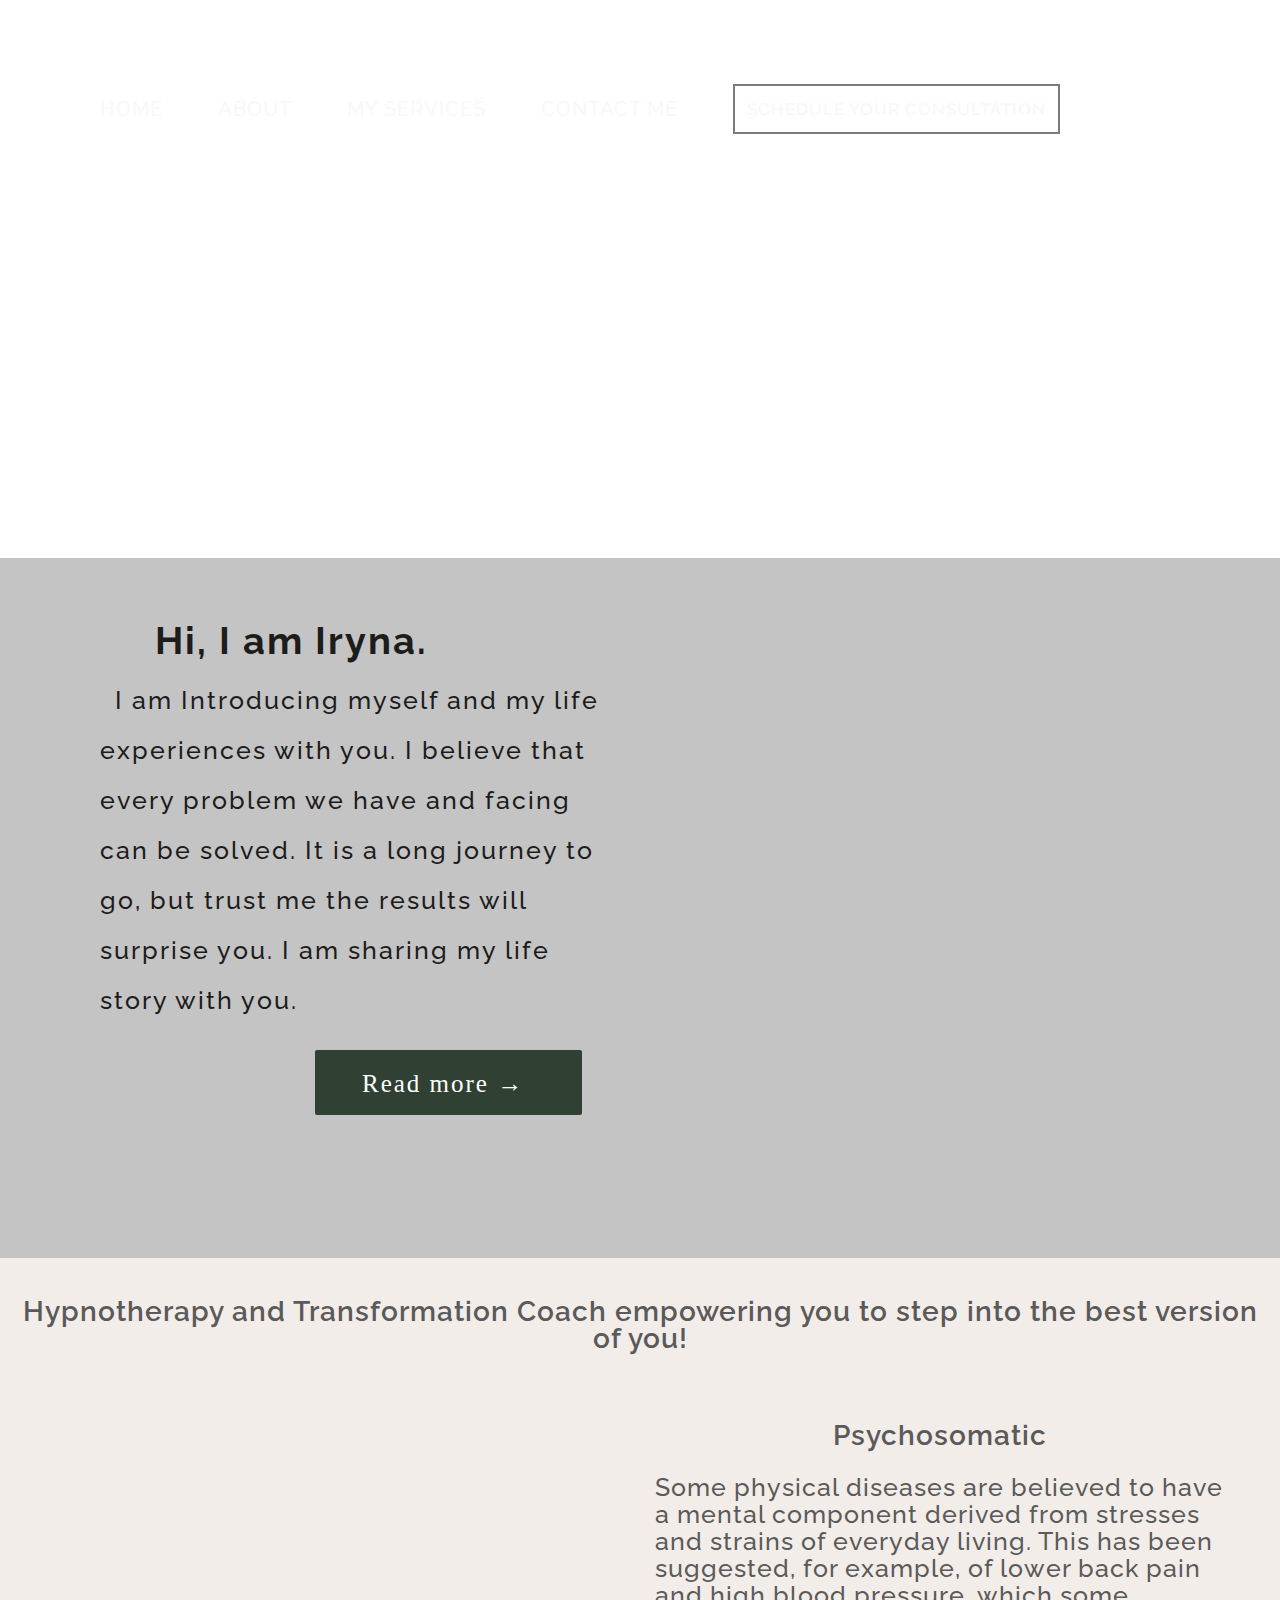
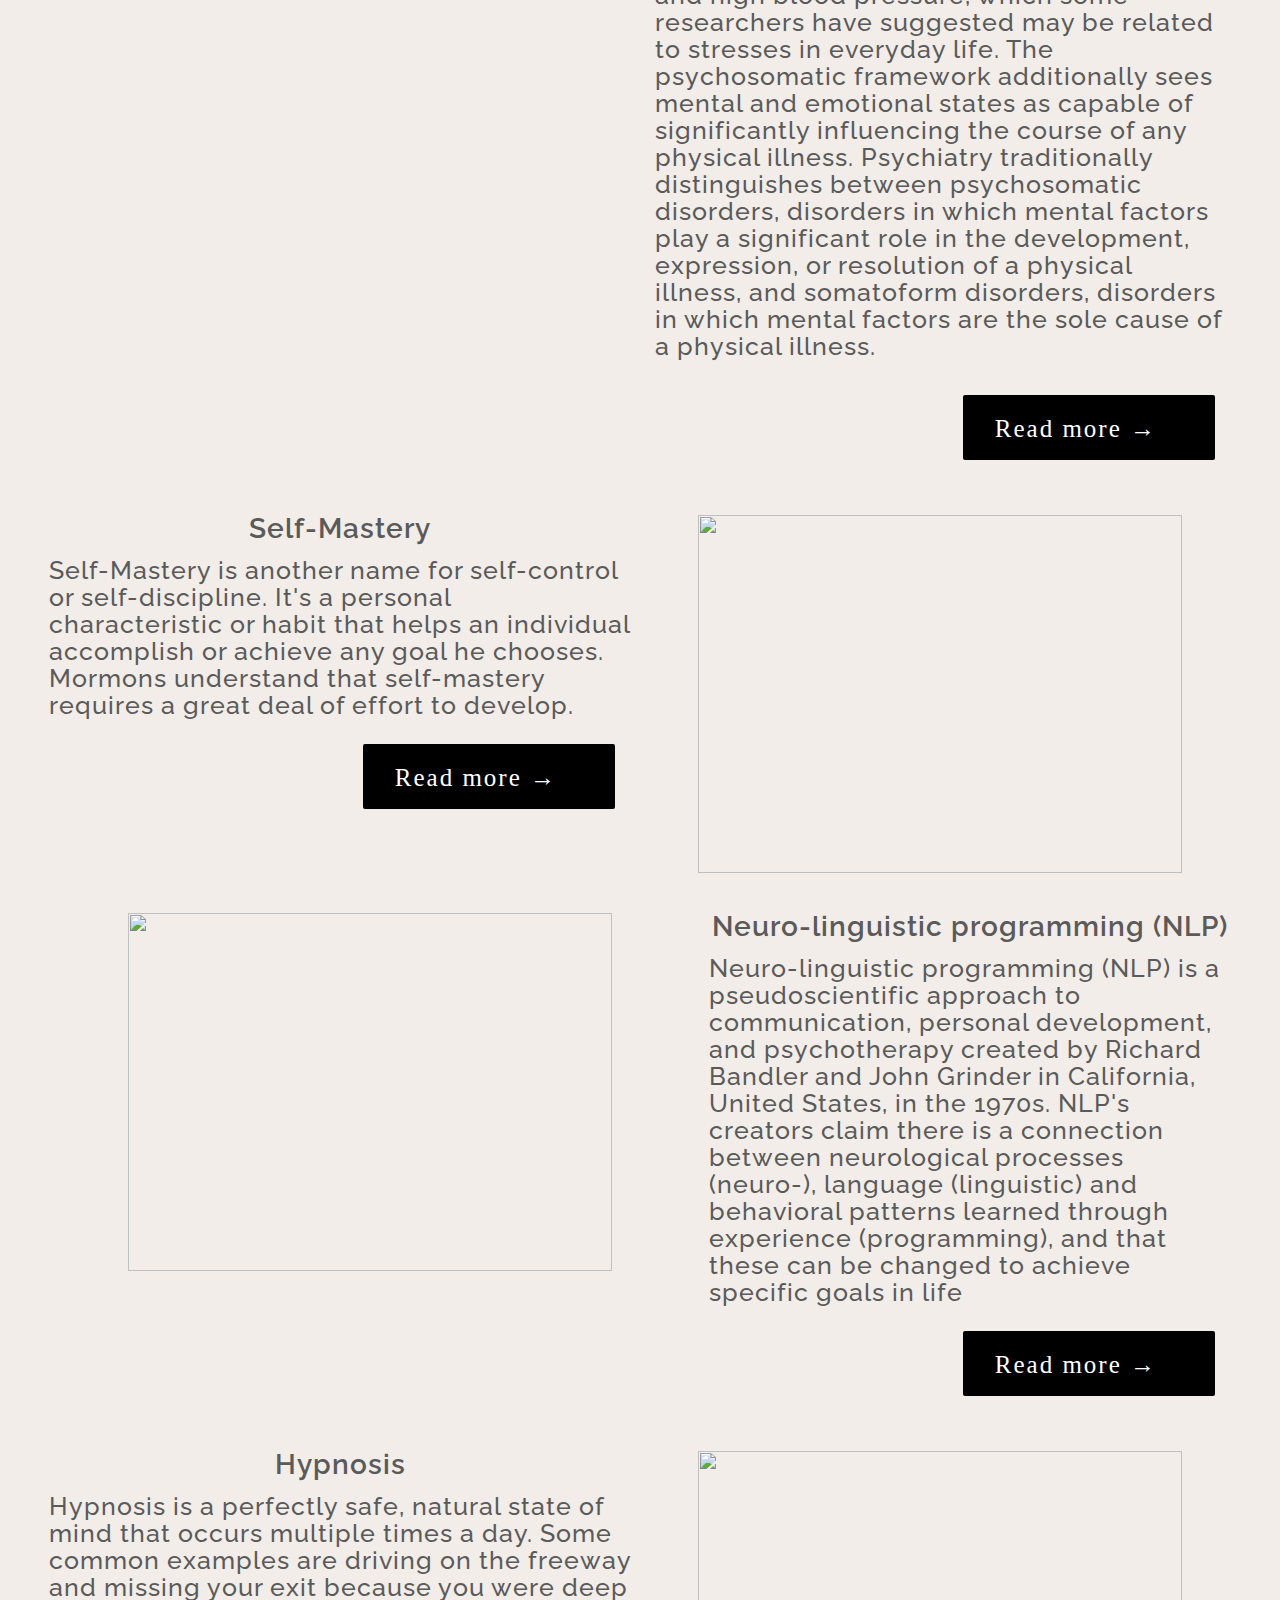
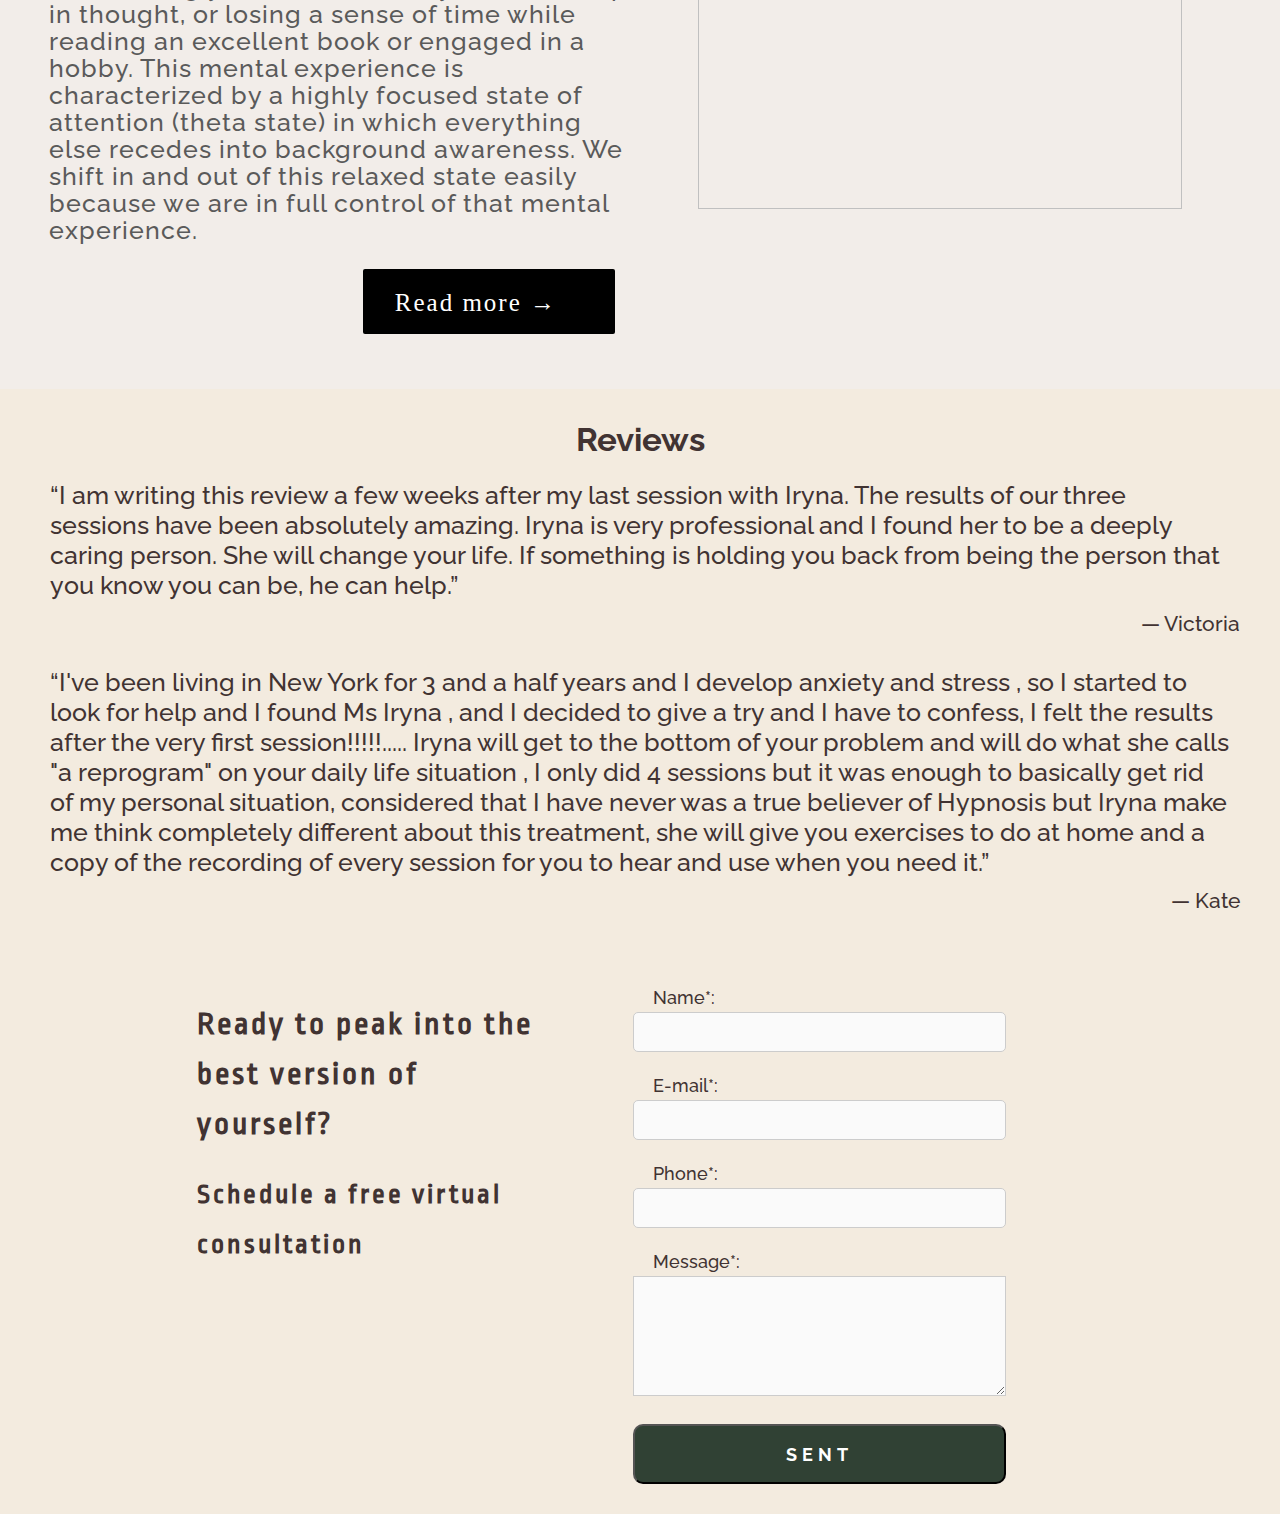
==== index.html @ f2f60010 "Add files via upload" ====
<!DOCTYPE html>
<html lang="en">

<head>
  <meta charset="UTF-8">
  <meta name="viewport" content="width=device-width, initial-scale=1.0">
  <title>Dimony</title>
  <link rel="preconnect" href="https://fonts.gstatic.com">
  <link rel="preconnect" href="https://fonts.gstatic.com">
  <link href="https://fonts.googleapis.com/css2?family=Raleway:wght@400;500&display=swap" rel="stylesheet">
  <link rel="preconnect" href="https://fonts.gstatic.com">
  <link href="https://fonts.googleapis.com/css2?family=Ropa+Sans:ital@1&display=swap" rel="stylesheet">
  <link rel="stylesheet" href="css/style.min.css">
</head>

<body>
  <header class="site-header">
    <div class="header__container container">
      <a href="" class="header__logo"></a>
      <div class="header__menu menu">
        <div class="menu__icon">
          <span></span>
        </div>
        <nav class="menu__body">
          <ul class="menu__list">
            <li><a href="index.html" class="menu__link">HOME</a></li>
            <li><a href="about.html" class="menu__link">ABOUT</a></li>
            <li><a href="#" class="menu__link">MY SERVICES</a></li>
            <li><a href="#" class="menu__link">CONTACT ME</a></li>
            <li><a href="#" class="menu__link" id="consultation">SCHEDULE YOUR CONSULTATION</a></li>
          </ul>
        </nav>
      </div>
    </div>
  </header>
  <div class="wrapper">
    <main class="main">
      <section class="section-hero">
        <div class="section-inner">
          <div class="section-inner__block">
            <h1>
              <strong>IRYNA COACHING</strong>
            </h1>
            <h2>
              No one forbirds you to live well, allow your self this. <br>
              And yes, it is possible. 
            </h2>
          </div>
        </div>
      </section>
      <section class="section_2">
        <div class="section__inner">
          <div class="section_2_left">
            <div class="section_2_left_content">
              <h2>Hi, I am Iryna.</h2>
              <div class="section_2_left__info">
                I am Introducing myself and my life experiences with you. 
                I believe that every problem we have and facing can be  solved. 
                It is a long journey to go, but trust me the results will surprise you. 
                I am sharing my life story with you. 
              </div>
              <a class="section_2_left__btn" href="about.html">
                <span>Read more  →</span>
              </a>
            </div>
          </div>
          <div class="section_2_right">
            <div class="section_2_right__img"></div>
          </div>
        </div>
      </section>
      <section class="section_3">
        <div class="section-inner3__title">Hypnotherapy and Transformation Coach empowering you to step into the best version of you!</div>
        <div class="section-inner3">
          <div class="section_3_left">
            <img src="images/section3/Page1.jpg" alt="">
          </div>
          <div class="section_3_right">
            <div class="section_3_right__title">Psychosomatic</div>
            <div class="section_3_right__content">Some physical diseases are believed to have a mental component derived from stresses and strains of everyday living. This has been suggested, for example, of lower back pain and high blood pressure, which some researchers have suggested may be related to stresses in everyday life. The psychosomatic framework additionally sees mental and emotional states as capable of significantly influencing the course of any physical illness. Psychiatry traditionally distinguishes between psychosomatic disorders, disorders in which mental factors play a significant role in the development, expression, or resolution of a physical illness, and somatoform disorders, disorders in which mental factors are the sole cause of a physical illness.</div>
            <a class="section_3__btn" href="about.html">
              <span>Read more  →</span>
            </a>  
          </div>
        </div>
      </section>
      <section class="section_4">
        <div class="section-inner4">
          <div class="section_4_left">
            <img src="images/section3/Page 2.jpeg" alt="">
          </div>
          <div class="section_4_right">
            <div class="section_4_right__title">Self-Mastery</div>
            <div class="section_4_right__content">Self-Mastery is another name for self-control or self-discipline. It's a personal characteristic or habit that helps an individual accomplish or achieve any goal he chooses. Mormons understand that self-mastery requires a great deal of effort to develop.</div>
            <a class="section_3__btn" href="about.html">
              <span>Read more  →</span>
            </a> 
          </div>
        </div>
      </section>
      <section class="section_5">
        <div class="section-inner5">
          <div class="section_5_left">
            <img src="images/section3/PAGE 3.jpg" alt="">
          </div>
          <div class="section_5_right">
            <div class="section_5_right__title"> Neuro-linguistic programming (NLP) </div>
            <div class="section_5_right__content">Neuro-linguistic programming (NLP) is a pseudoscientific approach to communication, personal development, and psychotherapy created by Richard Bandler and John Grinder in California, United States, in the 1970s. NLP's creators claim there is a connection between neurological processes (neuro-), language (linguistic) and behavioral patterns learned through experience (programming), and that these can be changed to achieve specific goals in life</div>
            <a class="section_5__btn" href="about.html">
              <span>Read more  →</span>
            </a>  
          </div>
        </div>
      </section>
      <section class="section_6">
        <div class="section-inner6">
          <div class="section_6_left">
            <img src="images/section3/page 4.jpg" alt="">
          </div>
          <div class="section_6_right">
            <div class="section_6_right__title">Hypnosis</div>
            <div class="section_6_right__content">Hypnosis is a perfectly safe, natural state of mind that occurs multiple times a day. Some common examples are driving on the freeway and missing your exit because you were deep in thought, or losing a sense of time while reading an excellent book or engaged in a hobby. This mental experience is characterized by a highly focused state of attention (theta state) in which everything else recedes into background awareness. We shift in and out of this relaxed state easily because we are in full control of that mental experience.</div>
            <a class="section_3__btn" href="about.html">
              <span>Read more  →</span>
            </a> 
          </div>
        </div>
      </section>
      <section class="section_7">
        <div class="section-inner7">
          <div class="section_7_title">
            <h3>Reviews</h3>
          </div>
          <div class="section_7_content">“I am writing this review a few weeks after my last session with Iryna. The results of our three sessions have been absolutely amazing. Iryna is very professional and I found her to be a deeply caring person. She will change your life.  If something is holding you back from being the person that you know you can be, he can help.”
          </div>
          <div class="section_7_userName">— Victoria</div>
          <div class="section_7_content">“I've been living in New York for 3 and a half years and I develop anxiety and stress , so I started to look for help and I found Ms Iryna , and I decided to give a try and I have to confess, I felt the results after the very first session!!!!!.....  Iryna  will get to the bottom of your problem and will do what she calls "a reprogram" on your daily life situation , I only did 4 sessions but it was enough to basically get rid of my personal situation, considered that I have never was a true believer of Hypnosis but Iryna make me think completely different about this treatment, she will give you exercises to do at home and a copy of the recording of every session for you to hear and use when you need it.”
          </div>
          <div class="section_7_userName">— Kate</div>
        </div>
      </section>
      <section class="section_8">
        <div class="section-inner8">
          <div class="section_8_title">
            <h3>Ready to peak into the best version of yourself?</h3>
            <h4>Schedule a free virtual consultation</h4>
          </div>
          <div class="form">
            <form action="#" id="form" class="form__body">
              <h2 class="form__title"></h2>
              <div class="form__item">
                <label for="FormName" class="form__label">Name*:</label>
                <input type="text" id="formName" name="name" class="form__label">
              </div>
              <div class="form__item">
                <label for="formEmail" class="form__label">E-mail*:</label>
                <input type="email" class="form__label" id="formEmail" >
              </div>
              <div class="form__item">
                <label for="formPhone" class="form__label">Phone*:</label>
                <input type="tel" class="form__label" id="formPhone" >
              </div>
              <div class="form__item">
                <label for="formMessage" class="form__label">Message*:</label>
                <textarea name="message" class="form__input" id="formMessage" ></textarea>
              </div>
              <button type="submit" class="form__button">Sent</button>
            </form>
        </div>
      </section>
    </main>
    <footer class="footer"></footer>
  </div>


  <script src="/js/jquery-3.5.1.min.js"></script>
  <script src="js/main.min.js"></script>
</body>

</html>
---- css/style.min.css ----
html{-webkit-box-sizing:border-box;box-sizing:border-box}*,*::after,*::before{-webkit-box-sizing:inherit;box-sizing:inherit}ul[class],ol[class]{padding:0}body,h1,h2,h3,h4,h5,h6,p,ul,ol,li,figure,figcaption,blockquote,dl,dd{margin:0}ul[class]{list-style:none}img{max-width:100%;display:block}input,button,textarea,select{font:inherit}a{text-decoration:none}.header{position:fixed;top:0;left:0;width:100%;z-index:10;background-color:#a6e787}.header__container{min-height:70px}.menu__icon{display:none}.menu__list>li{position:relative;margin:0 0 0 20px}.menu__link{color:#fff}.menu__link:hover{text-decoration:underline}.menu__sub-list{position:absolute;top:100%;right:0;background-color:#000;padding:15px;min-width:200px}.menu__sub-list li{margin:0 0 10px 0}.menu__sub-list li:hover{text-decoration:underline}.menu__sub-list li:last-child{margin:0}.menu__sub-link{color:#fff}.menu__arrow{display:none}body._pc .menu__list>li:hover .menu__sub-list{opacity:1;visibility:visible;-webkit-transform:translate(0px, 0px);-ms-transform:translate(0px, 0px);transform:translate(0px, 0px);pointer-events:all}body._touch .menu__list>li{display:-webkit-box;display:-ms-flexbox;display:flex;-webkit-box-align:center;-ms-flex-align:center;align-items:center}body._touch .menu__link{-webkit-box-flex:1;-ms-flex:1 1 auto;flex:1 1 auto}body._touch .menu__arrow{display:block;width:0px;height:0px;margin:0 0 0 5px;-webkit-transition:-webkit-transform 0.3 ease 0s;transition:-webkit-transform 0.3 ease 0s;-o-transition:transform 0.3 ease 0s;transition:transform 0.3 ease 0s;transition:transform 0.3 ease 0s, -webkit-transform 0.3 ease 0s;border-left:5px solid transparent;border-right:5px solid transparent;border-top:10px solid #fff}body._touch .menu__list>li._active .menu__sub-list{opacity:1;visibility:visible;-webkit-transform:translate(0px, 0px);-ms-transform:translate(0px, 0px);transform:translate(0px, 0px);pointer-events:all}body._touch .menu__list>li._active .menu__arrow{-webkit-transform:rotate(-180deg);-ms-transform:rotate(-180deg);transform:rotate(-180deg)}/*!======экран БОЛЬШЕ 767 пикселей=============================*/@media (min-width: 967px){.menu__list{display:-webkit-box;display:-ms-flexbox;display:flex;-webkit-box-align:center;-ms-flex-align:center;align-items:center}.menu__list>li{padding:10px 0}.menu__sub-list{-webkit-transform:translate(0px, 10%);-ms-transform:translate(0px, 10%);transform:translate(0px, 10%);opacity:0;visibility:hidden;pointer-events:none;-webkit-transition:all 0.3s ease 0s;-o-transition:all 0.3s ease 0s;transition:all 0.3s ease 0s}}/*!======экран МЕНЬШЕ 967 пикселей=============================*/@media (max-width: 967px){.menu__icon{top:30px;right:30px;float:right;z-index:5;display:block;position:fixed;width:30px;height:18px;cursor:pointer}.menu__icon span,.menu__icon::before,.menu__icon::after{left:0;position:absolute;height:10%;width:100%;-webkit-transition:all 0.3s ease 0s;-o-transition:all 0.3s ease 0s;transition:all 0.3s ease 0s;background-color:#fff}.menu__icon::before,.menu__icon::after{content:''}.menu__icon::before{top:0}.menu__icon::after{bottom:0}.menu__icon span{top:50%;-webkit-transform:scale(1) translate(0px, -50%);-ms-transform:scale(1) translate(0px, -50%);transform:scale(1) translate(0px, -50%)}.menu__icon._active span{-webkit-transform:scale(0) translate(0px, -50%);-ms-transform:scale(0) translate(0px, -50%);transform:scale(0) translate(0px, -50%)}.menu__icon._active::before{top:50%;-webkit-transform:rotate(-45deg) translate(0px, -50%);-ms-transform:rotate(-45deg) translate(0px, -50%);transform:rotate(-45deg) translate(0px, -50%)}.menu__icon._active::after{bottom:50%;-webkit-transform:rotate(45deg) translate(0px, 50%);-ms-transform:rotate(45deg) translate(0px, 50%);transform:rotate(45deg) translate(0px, 50%)}.menu__body{position:fixed;top:0;left:-100%;width:100%;height:100%;background-color:rgba(0,0,0,0.9);padding:100px 30px 30px 30px;-webkit-transition:left 0.3s ease 0s;-o-transition:left 0.3s ease 0s;transition:left 0.3s ease 0s;overflow:auto}.menu__body._active{left:0}.menu__body._active>.menu__list{display:-webkit-box;display:-ms-flexbox;display:flex;-webkit-box-orient:vertical;-webkit-box-direction:normal;-ms-flex-direction:column;flex-direction:column;text-align:center;margin:0 auto}.menu__body::before{content:"";position:fixed;width:100%;top:0;left:0;height:70px;z-index:2}.menu__list>li{-ms-flex-wrap:wrap;flex-wrap:wrap;margin:0 0 30px 0}.menu__list>li:last-child{margin-bottom:0}.menu__list>li._active .menu__sub-list{display:block}.menu__link{font-size:24px}.menu__sub-list{position:relative;background-color:#fff;-webkit-box-flex:1;-ms-flex:1 1 100%;flex:1 1 100%;margin:20px 0 0 0;display:none}.menu__sub-link{font-size:20px;color:#000}}@media (max-width: 440px){.menu__body._active>.menu__list #consultation{font-size:16px;line-height:24px;padding:10px}}html,body{height:100%}body{font-family:'Raleway', sans-serif;font-weight:500;font-size:16px;line-height:27px;color:black}.wrapper{display:-webkit-box;display:-ms-flexbox;display:flex;-webkit-box-orient:vertical;-webkit-box-direction:normal;-ms-flex-direction:column;flex-direction:column;min-height:100%}.main{-webkit-box-flex:1;-ms-flex:1 0 auto;flex:1 0 auto}.footer{-webkit-box-flex:0;-ms-flex:0 0 auto;flex:0 0 auto}.container{max-width:1150px;margin:0 auto;padding:0 15px}.site-header{position:relative;z-index:2}.menu__body{width:100%;display:-webkit-box;display:-ms-flexbox;display:flex;-ms-flex-wrap:wrap;flex-wrap:wrap;-webkit-box-sizing:border-box;box-sizing:border-box;padding-top:74px}.menu__list{display:-webkit-box;display:-ms-flexbox;display:flex}.menu__list li a{text-decoration:none;color:#f8f8f8}.menu__list li{display:inline-block;margin-right:20px;padding-right:15px;cursor:pointer;letter-spacing:1px}#consultation{border:2px solid #807979;font-weight:600;padding:0 12px;line-height:46px;font-size:17px}#consultation:hover{background:#f3dede;color:red}.menu__list li a:hover{color:#d62c0a}.menu__link{font-size:20px;display:block}.section-hero{background:url(../images/DSC01745.JPG);background-size:cover;background-repeat:no-repeat;padding-top:129px;padding-bottom:300px;background-position:right -180px;display:block;margin-top:-200px}.section-inner{margin:0 auto;margin-top:180px;padding-right:25px;display:-webkit-box;display:-ms-flexbox;display:flex;-ms-flex-wrap:wrap;flex-wrap:wrap;-webkit-box-orient:vertical;-webkit-box-direction:normal;-ms-flex-direction:column;flex-direction:column;max-width:900px}.section-inner__block h1{color:white;text-align:end;font-size:40px;letter-spacing:11px}.section-inner__block h2{color:white;text-align:end;padding-top:64px;line-height:37px;letter-spacing:1px;font-size:21px}/*!======экран МЕНЬШЕ 1336 пикселей=============================*/@media (max-width: 1396px){.section-hero{background-position:right -80px;margin-top:-180px;padding-bottom:120px}}@media (max-width: 1126px){.section-hero{padding-top:129px;padding-bottom:70px;margin-top:-180px}.menu__list li{margin:10px}.menu__body{padding-top:40px}}@media (max-width: 934px){.section-hero{padding-bottom:60px;padding-top:30px;background-position:right -30px}.section-inner{margin-top:150px}.section-inner{padding-bottom:0px}}@media (max-width: 768px){.section-hero{padding-bottom:50px}.section-inner__block h1{font-size:30px}}@media (max-width: 668px){.section-hero{padding-bottom:20px;background-position:right 20px}.section-inner__block h1{font-size:22px}.section-inner__block h2{font-size:17px;line-height:27px}}@media (max-width: 430px){.section-hero{padding-bottom:0px;background-position:right 20px;background-position-x:-100px}}.section_2{margin-top:0px;background-color:#c5c4c4;position:relative}.section__inner{margin:0 auto;display:-webkit-box;display:-ms-flexbox;display:flex;-ms-flex-wrap:wrap;flex-wrap:wrap;-webkit-box-sizing:border-box;box-sizing:border-box;margin:0 auto;position:relative}.section_2_right{position:relative;width:51%;height:700px}.section_2_right__img{background-image:url(../images/section2right.JPG);width:100%;height:100%;background-position:0 0;background-repeat:no-repeat;background-size:100% auto;background-position:right -500px;opacity:0.95}.section_2_left{width:49%}.section_2_left_content{margin:50px 20px 20px 100px;text-indent:15px;color:#1d1c1c;font-size:25px;letter-spacing:2px}.section_2_left_content h2{padding:20px 40px}.section_2_left__info{font-size:25px;line-height:50px}.section_2_left__btn{padding-right:58px;padding-left:32px;padding-top:20px;padding-bottom:18px;margin-top:18px;display:inline-block;text-align:center;font-size:25px;font-weight:normal;letter-spacing:2px;color:#FFFFFF;font-family:'Sailec';border-radius:2px;background-color:#304134;position:relative;float:right;margin:25px 25px 15px 5px}.section_2_left__btn:hover{background-color:#da6060}.section_2_left__btn span::after{content:"";position:absolute;right:29px;top:22px;z-index:3;background-repeat:no-repeat;background-position:top right;background-size:18px;width:18px;height:18px}@media (min-width: 1600px){.section_2_left_content{padding-top:70px}}@media (max-width: 1630px){.section_2_right{position:relative;width:51%;height:700px}.section_2_right__img{background-position:right -400px}}@media (max-width: 1430px){.section_2_right{position:relative;width:51%}.section_2_right__img{background-position:right -300px}}@media (max-width: 1330px){.section_2_right__img{background-image:url(../images/section2-adaptiv.jpg);width:100%;height:100%;background-position:0 0;background-repeat:no-repeat;background-size:100% auto;opacity:0.95}}@media (max-width: 980px){.section_2_right__img{background-image:url(../images/section2right1000.jpg);width:100%;height:100%;background-position:0 0;background-repeat:no-repeat;opacity:0.95}.section_2_right{position:relative;width:51%;height:500px}}@media (max-width: 830px){.section__inner{-webkit-box-orient:vertical;-webkit-box-direction:normal;-ms-flex-direction:column;flex-direction:column;-webkit-box-pack:center;-ms-flex-pack:center;justify-content:center}.section_2_left{width:100%}.section_2_right{width:100%}.section_2_left_content{margin:10px 20px}.section_2_left_content h2{padding:15px 60px}.section_2_left_content h2{font-size:23px}}@media (max-width: 900px){.section_2_left__info{font-size:21px;line-height:27px}}.section_3{background-color:#F2EDE9;height:100%;letter-spacing:1px;color:#5a5a5a;padding-bottom:40px}.section-inner3{margin:0 auto;display:-webkit-box;display:-ms-flexbox;display:flex;max-width:1200px;position:relative;padding-top:20px}.section-inner3__title{font-size:28px;margin:0 auto;text-align:center;padding:40px 10px 50px 10px;font-weight:600}.section_3_left{padding-top:55px;width:50%;margin:0 auto}.section_3_left img{width:100%;margin:0 auto;background-size:cover;padding-right:10px}.section_3_right{width:50%}.section_3_right__title{font-size:28px;text-align:center;font-weight:600;margin-bottom:15px}.section_3_right__content{font-size:25px;padding:10px 15px}.section_3__btn{padding-right:58px;padding-left:32px;padding-top:20px;padding-bottom:18px;margin-top:18px;display:inline-block;text-align:center;font-size:25px;font-weight:normal;letter-spacing:2px;color:#FFFFFF;font-family:'Sailec';border-radius:2px;background-color:#000000;position:relative;float:right;margin:25px 25px 15px 5px}.section_3__btn:hover{background-color:#da200f}@media (max-width: 770px){.section-inner3{-webkit-box-orient:vertical;-webkit-box-direction:normal;-ms-flex-direction:column;flex-direction:column}.section_3_left{width:100%;padding:10px}.section_3_right{width:100%;padding-top:20px}}.section_4{background-color:#F2EDE9;height:100%;letter-spacing:1px;color:#5a5a5a;padding-bottom:40px}.section-inner4{margin:0 auto;display:-webkit-box;display:-ms-flexbox;display:flex;max-width:1200px;position:relative}.section-inner4__title{font-size:28px;margin:0 auto;text-align:center;padding:40px 10px 30px 10px;font-weight:600}.section_4_left{width:50%;margin:0 auto;-webkit-box-ordinal-group:3;-ms-flex-order:2;order:2}.section_4_left img{width:484px;height:358px;margin:0 auto;background-size:cover}.section_4_right{width:50%;-webkit-box-ordinal-group:2;-ms-flex-order:1;order:1}.section_4_right__title{font-size:28px;text-align:center;font-weight:600;margin-bottom:15px}.section_4_right__content{font-size:25px;padding:0 9px}@media (max-width: 770px){.section-inner4{-webkit-box-orient:vertical;-webkit-box-direction:reverse;-ms-flex-direction:column-reverse;flex-direction:column-reverse}.section_4_left{width:100%;padding:10px}.section_4_left img{width:100%}.section_4_right{width:100%;padding-top:20px}.section_4_right__content{padding:10px}}.section_5{background-color:#F2EDE9;height:100%;letter-spacing:1px;color:#5a5a5a;padding-bottom:40px}.section-inner5{margin:0 auto;display:-webkit-box;display:-ms-flexbox;display:flex;max-width:1200px;position:relative}.section-inner5__title{font-size:28px;margin:0 auto;text-align:center;padding:40px 10px 50px 10px;font-weight:600}.section_5_left{width:55%;margin:0 auto}.section_5_left img{width:484px;height:358px;margin:0 auto;background-size:cover}.section_5_right{width:45%}.section_5_right__title{font-size:28px;text-align:center;font-weight:600;margin-bottom:15px}.section_5_right__content{font-size:25px;padding:0 9px}.section_5__btn{padding-right:58px;padding-left:32px;padding-top:20px;padding-bottom:18px;margin-top:18px;display:inline-block;text-align:center;font-size:25px;font-weight:normal;letter-spacing:2px;color:#FFFFFF;font-family:'Sailec';border-radius:2px;background-color:#000000;position:relative;float:right;margin:25px 25px 15px 5px}.section_5__btn:hover{background-color:#da200f}@media (max-width: 770px){.section-inner5{-webkit-box-orient:vertical;-webkit-box-direction:normal;-ms-flex-direction:column;flex-direction:column}.section_5_left{width:100%;padding:10px}.section_5_right{width:100%;padding-top:20px}.section_5_right__content{padding:10px}}.section_6{background-color:#F2EDE9;height:100%;letter-spacing:1px;color:#5a5a5a;padding-bottom:40px}.section-inner6{margin:0 auto;display:-webkit-box;display:-ms-flexbox;display:flex;max-width:1200px;position:relative}.section-inner6__title{font-size:28px;margin:0 auto;text-align:center;padding:40px 10px 30px 10px;font-weight:600}.section_6_left{width:50%;margin:0 auto;-webkit-box-ordinal-group:3;-ms-flex-order:2;order:2}.section_6_left img{width:484px;height:358px;margin:0 auto;background-size:cover}.section_6_right{width:50%;-webkit-box-ordinal-group:2;-ms-flex-order:1;order:1}.section_6_right__title{font-size:28px;text-align:center;font-weight:600;margin-bottom:15px}.section_6_right__content{font-size:25px;padding:0 9px}@media (max-width: 770px){.section-inner6{-webkit-box-orient:vertical;-webkit-box-direction:reverse;-ms-flex-direction:column-reverse;flex-direction:column-reverse}.section_6_left{width:100%;padding:10px}.section_6_left img{width:100%}.section_6_right{width:100%;padding-top:20px}.section_6_right__content{padding:10px}}.section_7{background-color:#F3EBDF}.section-inner7{margin:0 auto;display:-webkit-box;display:-ms-flexbox;display:flex;-webkit-box-orient:vertical;-webkit-box-direction:normal;-ms-flex-direction:column;flex-direction:column;max-width:1200px;position:relative;padding-top:20px;color:#413332}.section_7_title{text-align:center;padding:17px;font-size:28px}.section_7_content{font-size:25px;line-height:30px;padding:10px}.section_7_userName{text-align:end;font-size:21px;padding-bottom:20px}.section_8{background-color:#F3EBDF}.section-inner8{width:50%;margin:0 auto;display:-webkit-box;display:-ms-flexbox;display:flex;-webkit-box-pack:justify;-ms-flex-pack:justify;justify-content:space-between;max-width:1200px;position:relative;padding-top:20px;color:#413332}.section_8_title{max-width:40%;line-height:60px;padding:45px 5px 20px 5px;font-family:'Ropa Sans', sans-serif}.section_8_title h3{font-size:38px;letter-spacing:4px;padding-bottom:20px}.section_8_title h4{font-size:30px;letter-spacing:4px}.form{max-width:550px;margin:0 auto;color:fff;padding:30px 0}.form__item{margin:0 0 20px 0}.form__label{height:40px;padding:0 20px;border-radius:5px;width:100%;font-size:18px}textarea.form__input{width:100%;min-height:120px;resize:vertical;padding:15px;border:1px solid #ccc;background:#fafafa}.form__item input{border:1px solid #ccc;background:#fafafa}.form__button{width:100%;display:-webkit-box;display:-ms-flexbox;display:flex;-webkit-box-pack:center;-ms-flex-pack:center;justify-content:center;-webkit-box-align:center;-ms-flex-align:center;align-items:center;min-height:60px;background-color:#304134;color:#fff;font-size:18px;text-transform:uppercase;letter-spacing:5px;font-weight:700;cursor:pointer;border-radius:10px}@media (max-width: 1300px){.section_8_title h3{font-size:32px;letter-spacing:3px;line-height:50px}.section_8_title h4{font-size:28px;letter-spacing:3px;line-height:50px}.section-inner8{width:70%}}@media (max-width: 728px){.section_8_title h3{font-size:25px;letter-spacing:3px;line-height:40px}.section_8_title h4{font-size:20px;letter-spacing:3px;line-height:40px}}@media (max-width: 600px){.section-inner8{display:-webkit-box;display:-ms-flexbox;display:flex;-webkit-box-orient:vertical;-webkit-box-direction:normal;-ms-flex-direction:column;flex-direction:column;width:100%;margin:0 auto}.section_8_title{max-width:100%;margin:0 auto;text-align:center}.section_8_title h3{padding-bottom:5px}.form{padding-top:5px}}
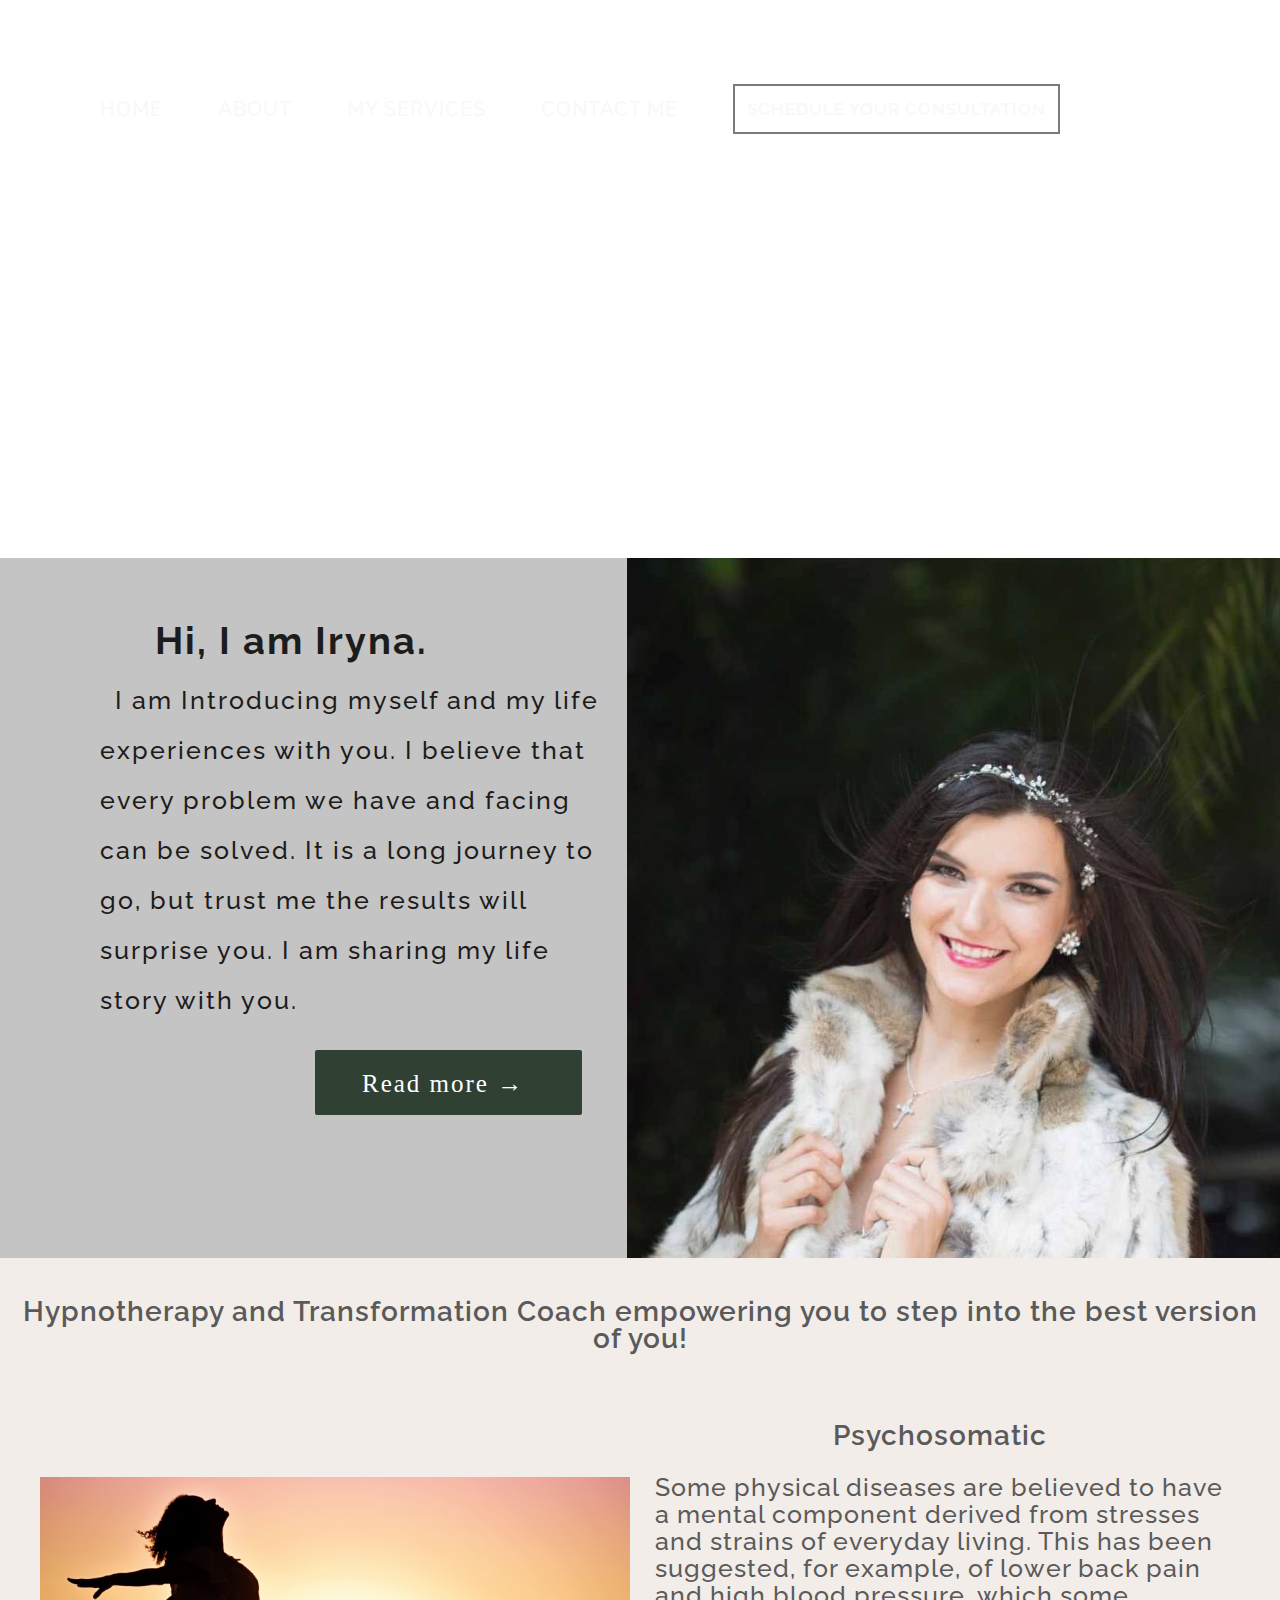
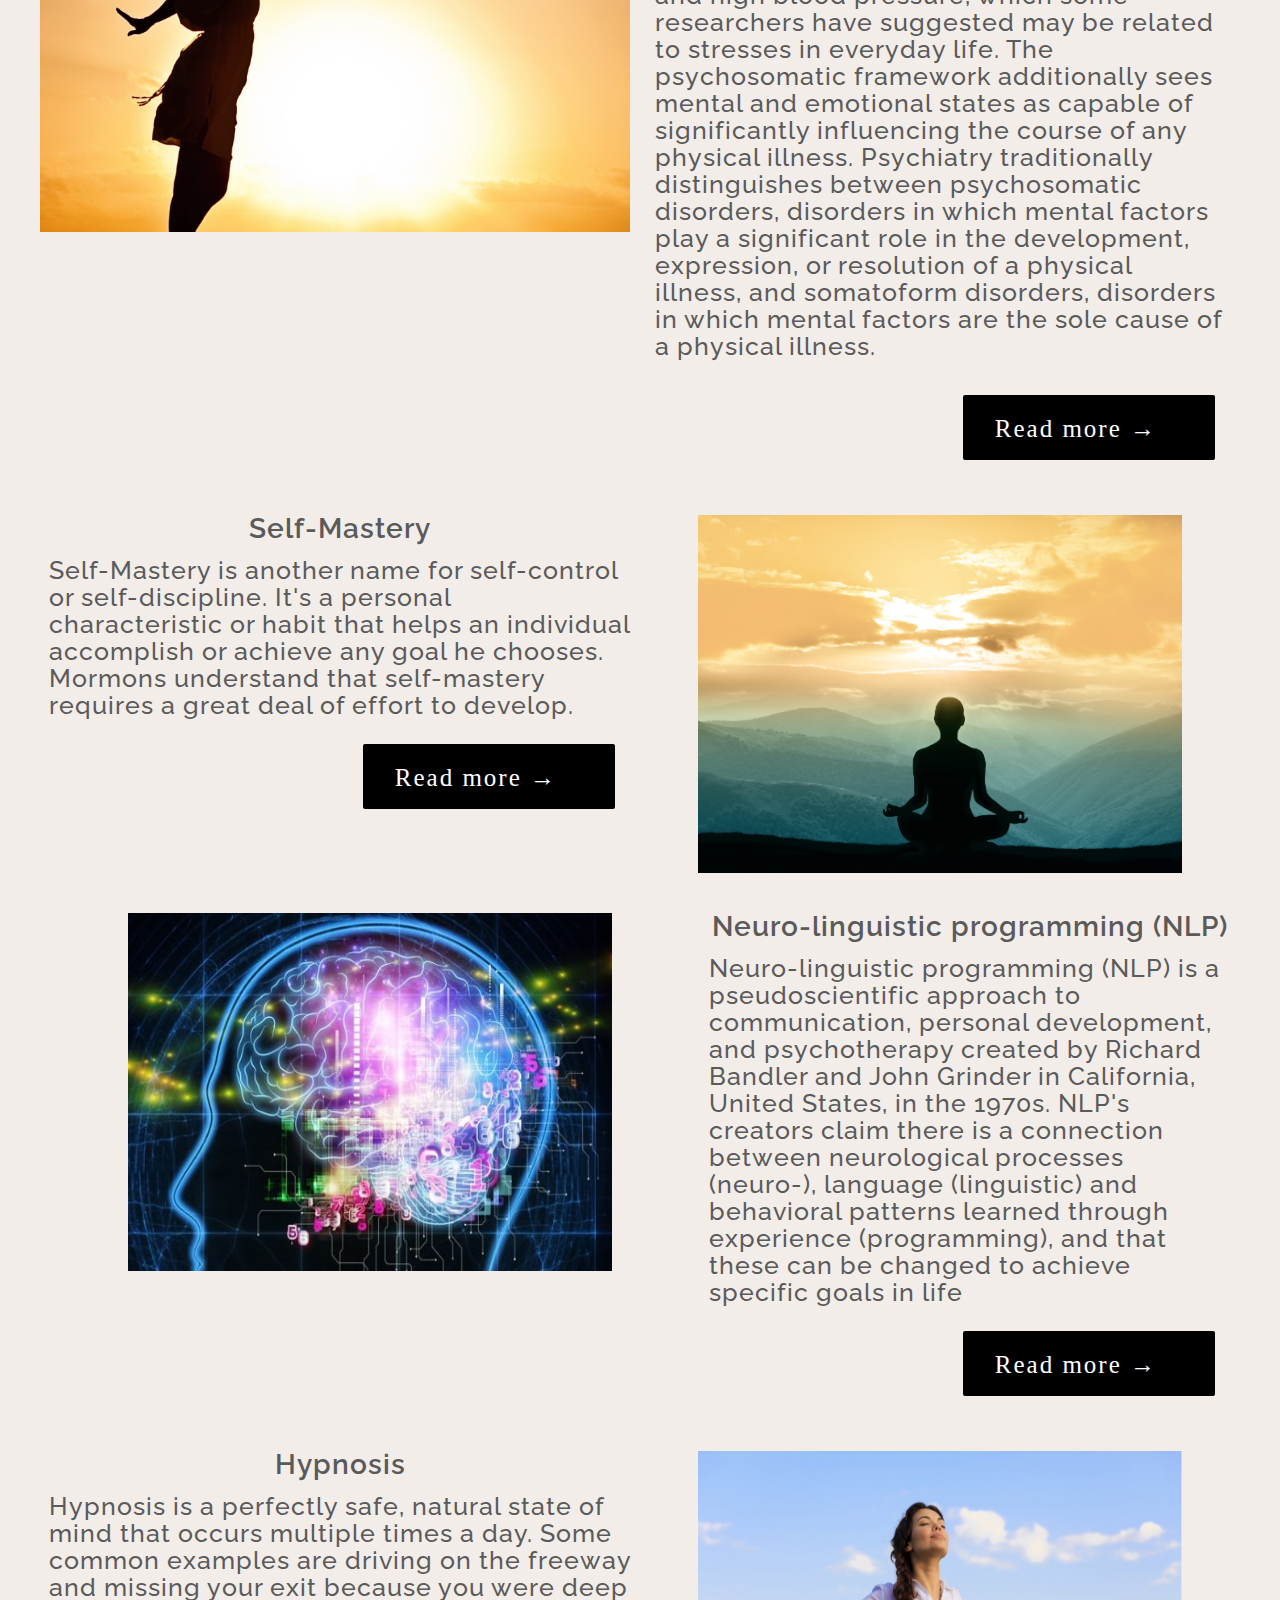
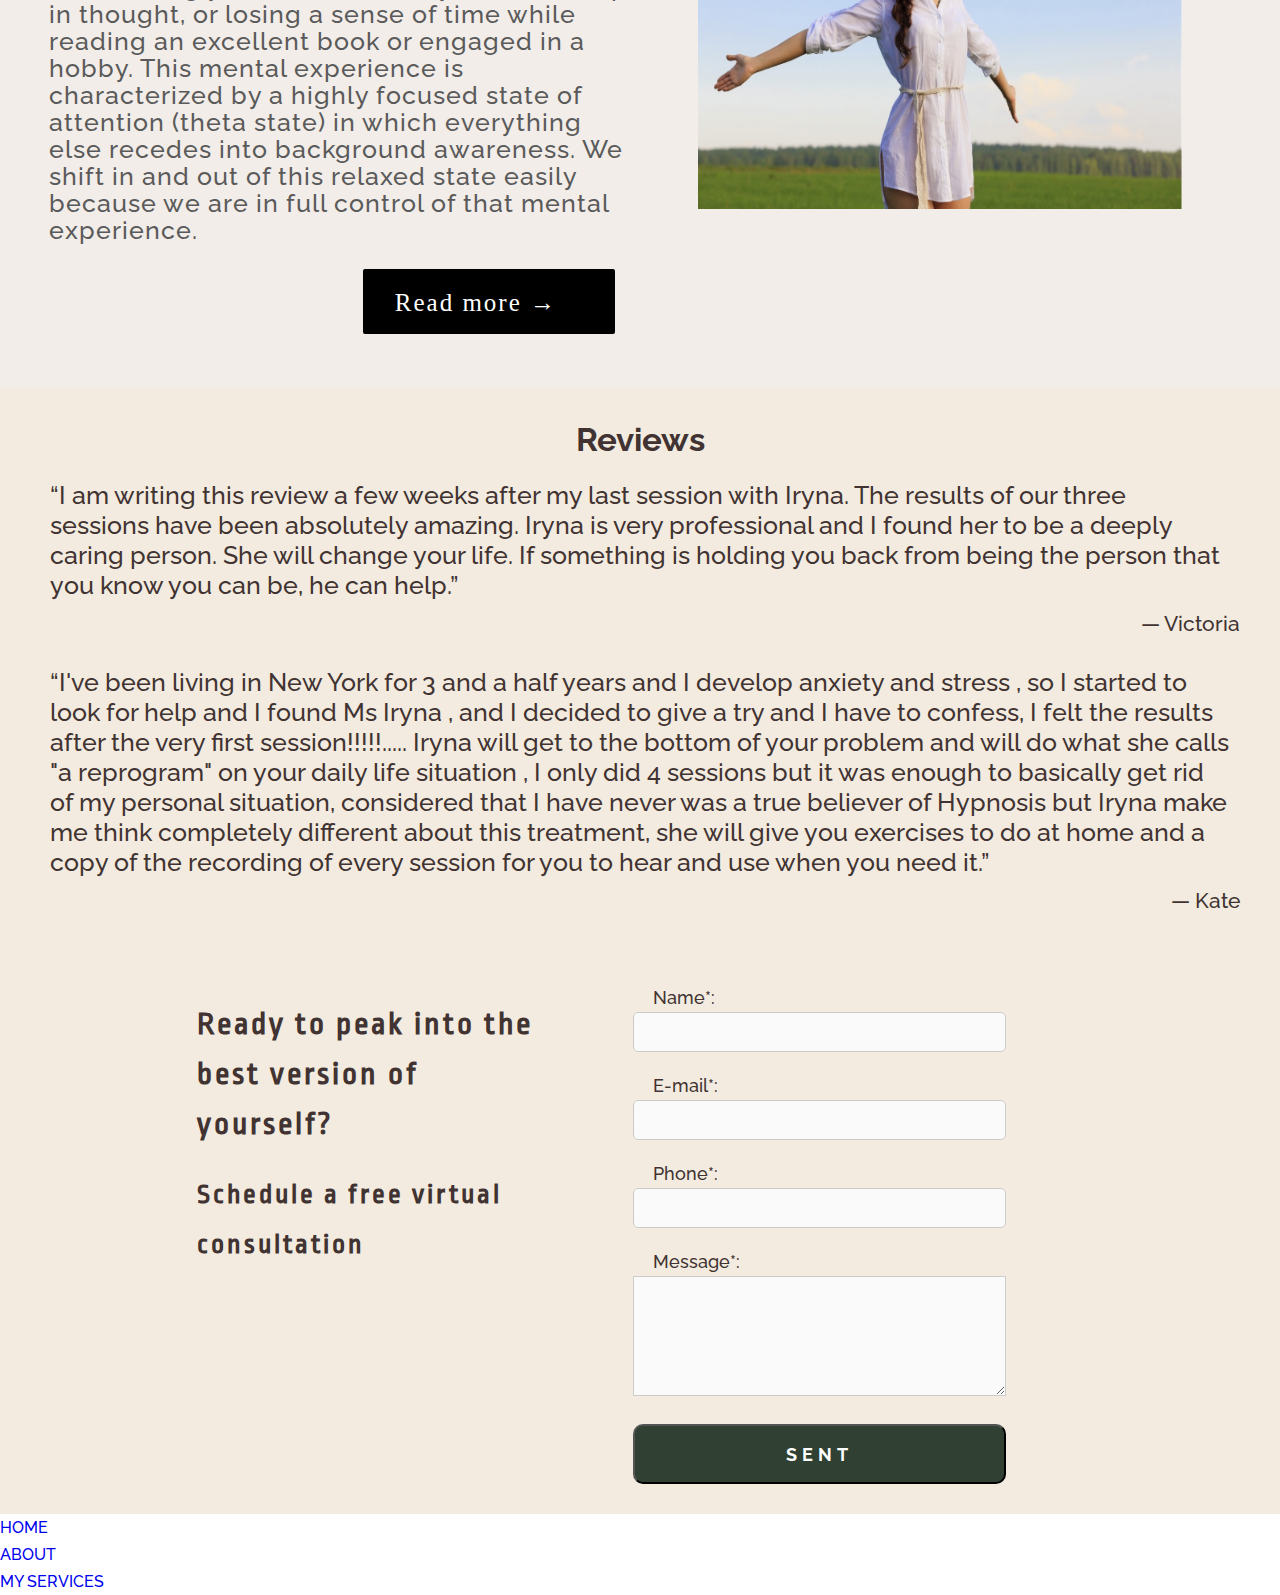
==== commit 1152969b: "Add files via upload" ====
--- a/index.html
+++ b/index.html
@@ -169,7 +169,26 @@
         </div>
       </section>
     </main>
-    <footer class="footer"></footer>
+    <footer class="footer">
+      <div class="footer-inner">
+        <div class="footer__menu">
+          <nav class="footer__body">
+            <ul class="footer__list">
+              <li><a href="index.html" class="footer__link">HOME</a></li>
+              <li><a href="about.html" class="footer__link footer-last">ABOUT</a></li>
+              <li><a href="#" class="footer__link">MY SERVICES</a></li>
+            </ul>
+          </nav>
+        </div>
+        <div class="footer__link">
+          <ul class="footer__social_icons">
+            <li class="email"><a href="#" target="_blank"></a></li>
+            <li class="instagram"><a href="#" target="_blank"></a></li>
+            <li class="pin"><a href="#" target="_blank"></a></li>
+          </ul>
+        </div>
+      </div>
+    </footer>
   </div>
 
 
